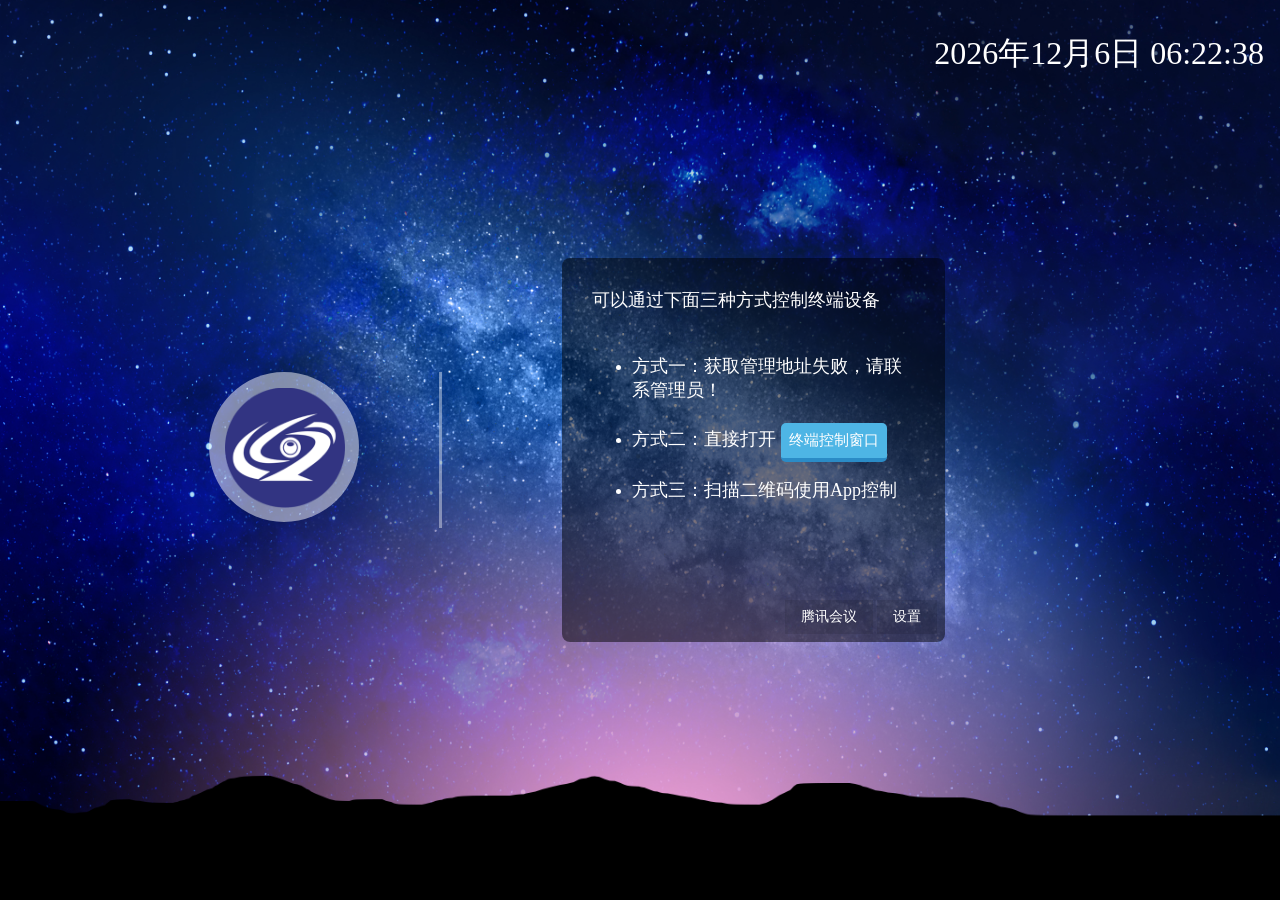
==== wwwroot/home.html @ 49b04442 "init project" ====
﻿<!DOCTYPE html>
<html lang="en">
<head>
    <meta charset="UTF-8">
    <title>莱塞思</title>
    <script src='libs/jquery-3.1.1.min.js'></script>
    <script src="libs/qrcode.min.js"></script>
    <style>
        body {
            height: 100vh;
            padding: 0;
            margin: 0;
            text-align: center;
            overflow: hidden;
            background: url("res/img/background_img.jpg") no-repeat;
            background-size: 100% 100%;
            font-family: "YouYuan";

            -webkit-user-select: none;
            -moz-user-select: none;
            -ms-user-select: none;
            user-select: none;
        }

        p {
            font-size: xx-large;
        }

        span {
            font-size: large;
        }

        #div_content {
            width: 100vw;
            height: 100vh;
            display: flex;
            align-items: center;
            justify-content: center;
        }

        .div_logo {
            flex: 1;
            padding-right: 80px;
            box-sizing: border-box;
            text-align: right;
            border-right: 3px solid rgba(255, 255, 255, 0.4);
        }

        .div_detail {
            flex: 2;
            padding-left: 120px;
            text-align: left;
            box-sizing: border-box;
            /*border-left: 1px solid #a0a0a0;*/
        }

        #div_title_bar {
            position: absolute;
            top: 0;
            right: 0;
            width: 100%;
            height: auto;
        }

        #date_time {
            float: right;
            color: white;
            margin-right: 16px;
        }

        .terminal_text {
            position: relative;
            width: 45%;
            text-align: left;
            /*border: 1px solid red;*/
            padding: 30px;
            background: rgba(0, 0, 0, 0.5);
            border-radius: 8px;
            color: #fff;
        }

        video {
            position: fixed;
            top: 0;
            left: 0;
            z-index: -99;
        }

        .terminal_btn {
            background: #4eb5e5;
            /*border: 1px solid;*/
            padding: 8px;
            border-radius: 5px;
            font-size: 15px;
            border: none;
            border-bottom: 4px solid #2b8bc6;
            color: #ffffff;
            margin-top: 5px;
        }

        .custom_button {
            display: inline-flex;
            align-items: center;
            justify-content: center;
            white-space: nowrap;
            box-sizing: border-box;
            padding: 8px 16px;
            background-color: rgba(0, 0, 0, 0.1);
            color: white;
            border: none;
            cursor: pointer;
            user-select: none;
            font-size: 14px;
        }

        .custom_button:hover {
            background-color: rgba(0, 0, 0, 0.2);
        }

        .custom_button:active {
            background-color: rgba(0, 0, 0, 0.3);
        }

        .hidden {
            display: none;
        }

        .showPromptDiv {
            position: absolute;
            display: flex;
            justify-content: center;
            align-items: center;
            top: 0;
            left: 0;
            width: 100%;
            height: 100%;
            background-color: rgba(0, 0, 0, 90%);
        }
    </style>
</head>
<body oncontextmenu=self.event.returnValue=false>
<!--<video width="100%" autoplay loop>-->
<!--    <source src="res/video/background_video.mp4" type="video/mp4">-->
<!--</video>-->
<!--<img style="width: 100%;height: 100%;margin: 0;padding: 0;z-index: -1" src="res/img/background_img.jpg"/>-->
<div id="div_content">
    <div class="div_logo">
        <div style="display:inline-block;width: 150px;height: 150px;background-color: rgba(255,255,255,0.5);border-radius: 50%">
            <img style="width: 120px;height: 120px;margin: 16px" src="res/img/logo_lss.png" alt="lssvc"/>
        </div>
    </div>
    <div class="div_detail">
        <div class="terminal_text">
            <span>可以通过下面三种方式控制终端设备</span>
            <ul style="margin-top: 42px">
                <li style="margin-bottom: 16px"><span id="tx_web_service_url">xxx</span></li>
                <li style="margin-bottom: 16px">
                    <span>方式二：直接打开 <button onclick="onOpenAppClick()" class="terminal_btn">终端控制窗口</button></span>
                </li>
                <li><span>方式三：扫描二维码使用App控制</span></li>
            </ul>
            <div style="width: 100%;text-align: center">
                <div id="div_qrcode" style="display:inline-block;width: 90px;height: 90px"></div>
            </div>
            <div style="position: absolute;right: 8px;bottom:8px">
                <button class="custom_button" onclick="onOpenTencentRoomsClick()">腾讯会议</button>
                <button class="custom_button" onclick="onOpenSettingClick()">设置</button>
            </div>
        </div>
    </div>
</div>
<div id="div_title_bar">
    <p id="date_time"></p>
</div>
<div id="div_camera_closed_prompt" class="hidden">
    <div style="color: white;width: 480px">
        运行腾讯会议Rooms时会在本软件种停用摄像头，以防止设备占用。
        <br>要恢复使用本软件的话，请先确认腾讯会议Rooms已经退出，之后点击“确定”按钮以恢复使用。
        <br><br>
        <button class="terminal_btn" onclick="onStartCameraClick()">&nbsp;&nbsp;确定&nbsp;&nbsp;</button>
    </div>
</div>
<script>

    let result = '...';

    try {
        result = JSProxy.getWebServiceUrl()
    } catch (e) {
        result = undefined
        console.log(e)
    }

    if (result) {
        $('#tx_web_service_url').html(`方式一：在浏览器打开链接 ${result}`)
        generateQCode()
    } else {
        $('#tx_web_service_url').html(`方式一：获取管理地址失败，请联系管理员！`)
    }

    function generateQCode() {
        // $('#a_android').attr('href', 'android.html');
        new QRCode(document.getElementById("div_qrcode"), {
            text: result,
            width: 90,
            height: 90,
            colorDark: "#000000",
            colorLight: "#ffffff",
            correctLevel: QRCode.CorrectLevel.H
        });
    }

    function onOpenAppClick() {
        try {
            JSProxy.openAppWindow()
        } catch (e) {
            console.log(e)
        }
    }

    function onOpenSettingClick() {
        try {
            JSProxy.openSettingWindow()
        } catch (e) {
            console.log(e)
        }
    }

    function onOpenTencentRoomsClick() {
        // console.log('isCameraOpened',JSProxy.isCameraOpened())
        try {
            // if (JSProxy.isCameraOpened() === true) {
                $('#div_camera_closed_prompt').removeClass('hidden').addClass('showPromptDiv')
                JSProxy.closeCamera()
            // }
            JSProxy.openTencentRooms()
        } catch (e) {
            console.log(e)
        }
    }

    function onStartCameraClick() {
        try {
            $('#div_camera_closed_prompt').addClass('hidden').removeClass('showPromptDiv')
            JSProxy.openCamera()
        } catch (e) {
            console.log(e)
        }
    }

    function getDate() {
        var time = new Date()
        var Years = time.getFullYear()
        var Month = time.getMonth() + 1
        var Day = time.getDate()
        var Hour = time.toLocaleTimeString('chinese', {hour12: false})
        $('#date_time').html(`<test>${Years}年${Month}月${Day}日 ${Hour}</test>`)
    }

    getDate()

    setInterval(function () {
        getDate()
    }, 1000)
</script>
</body>
</html>
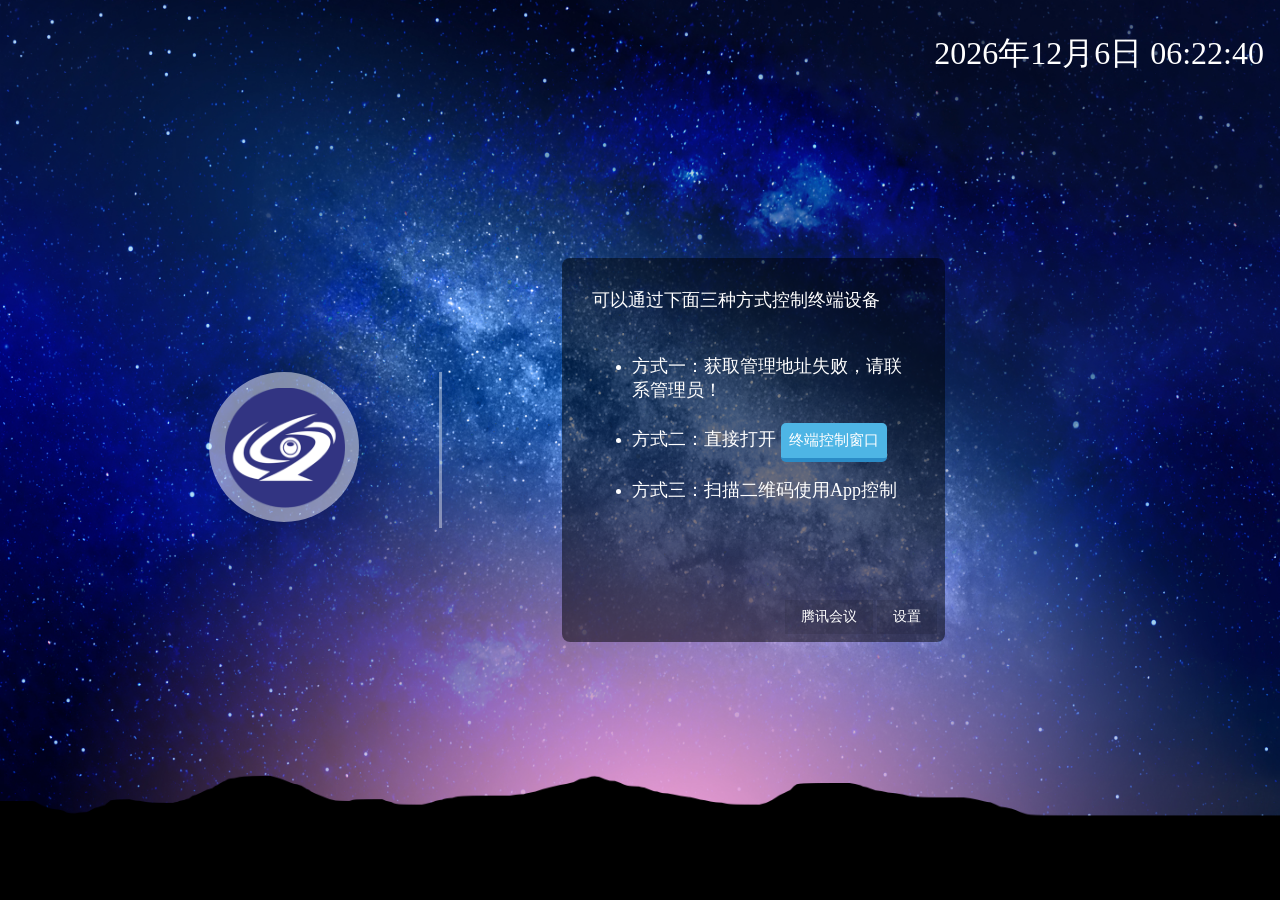
==== commit 81d06939: "本地环境编译，名称修改" ====
--- a/wwwroot/home.html
+++ b/wwwroot/home.html
@@ -2,7 +2,7 @@
 <html lang="en">
 <head>
     <meta charset="UTF-8">
-    <title>莱塞思</title>
+    <title>远程会诊</title>
     <script src='libs/jquery-3.1.1.min.js'></script>
     <script src="libs/qrcode.min.js"></script>
     <style>
@@ -264,4 +264,4 @@
     }, 1000)
 </script>
 </body>
-</html>+</html>
